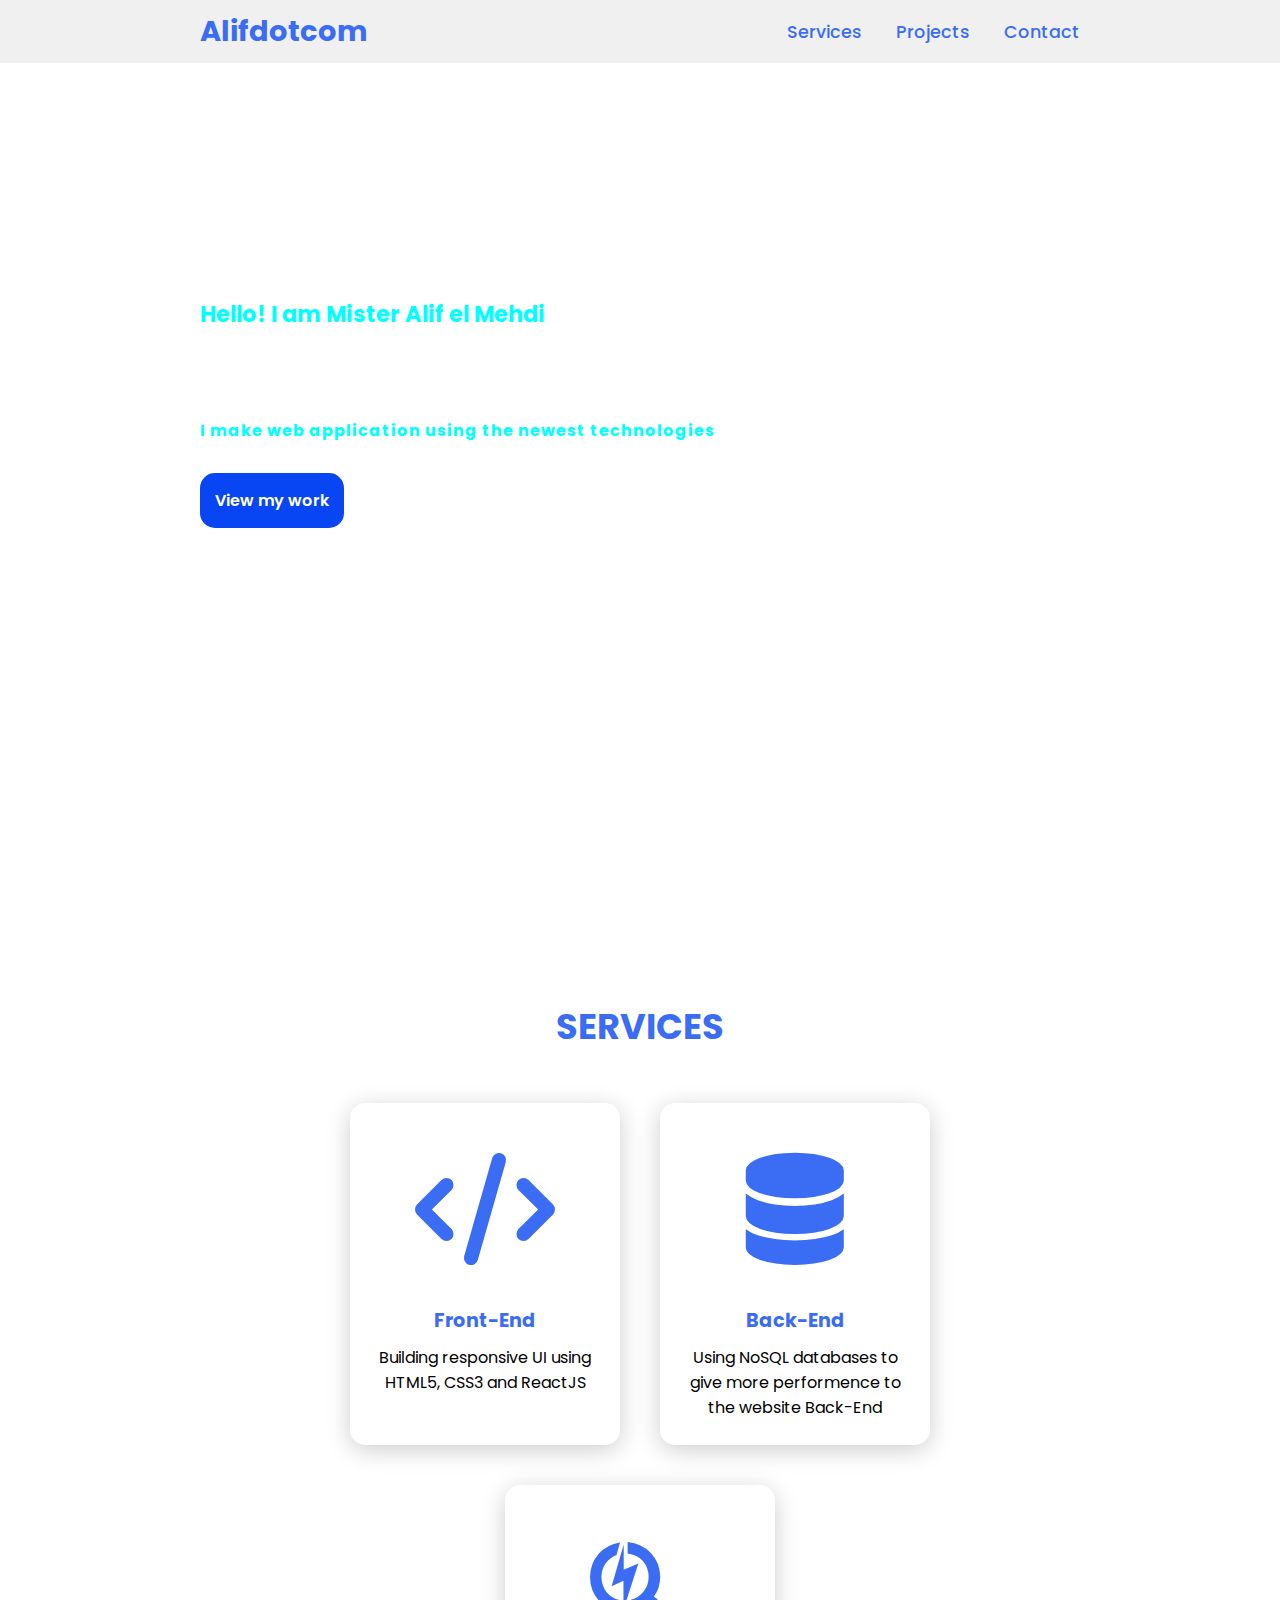
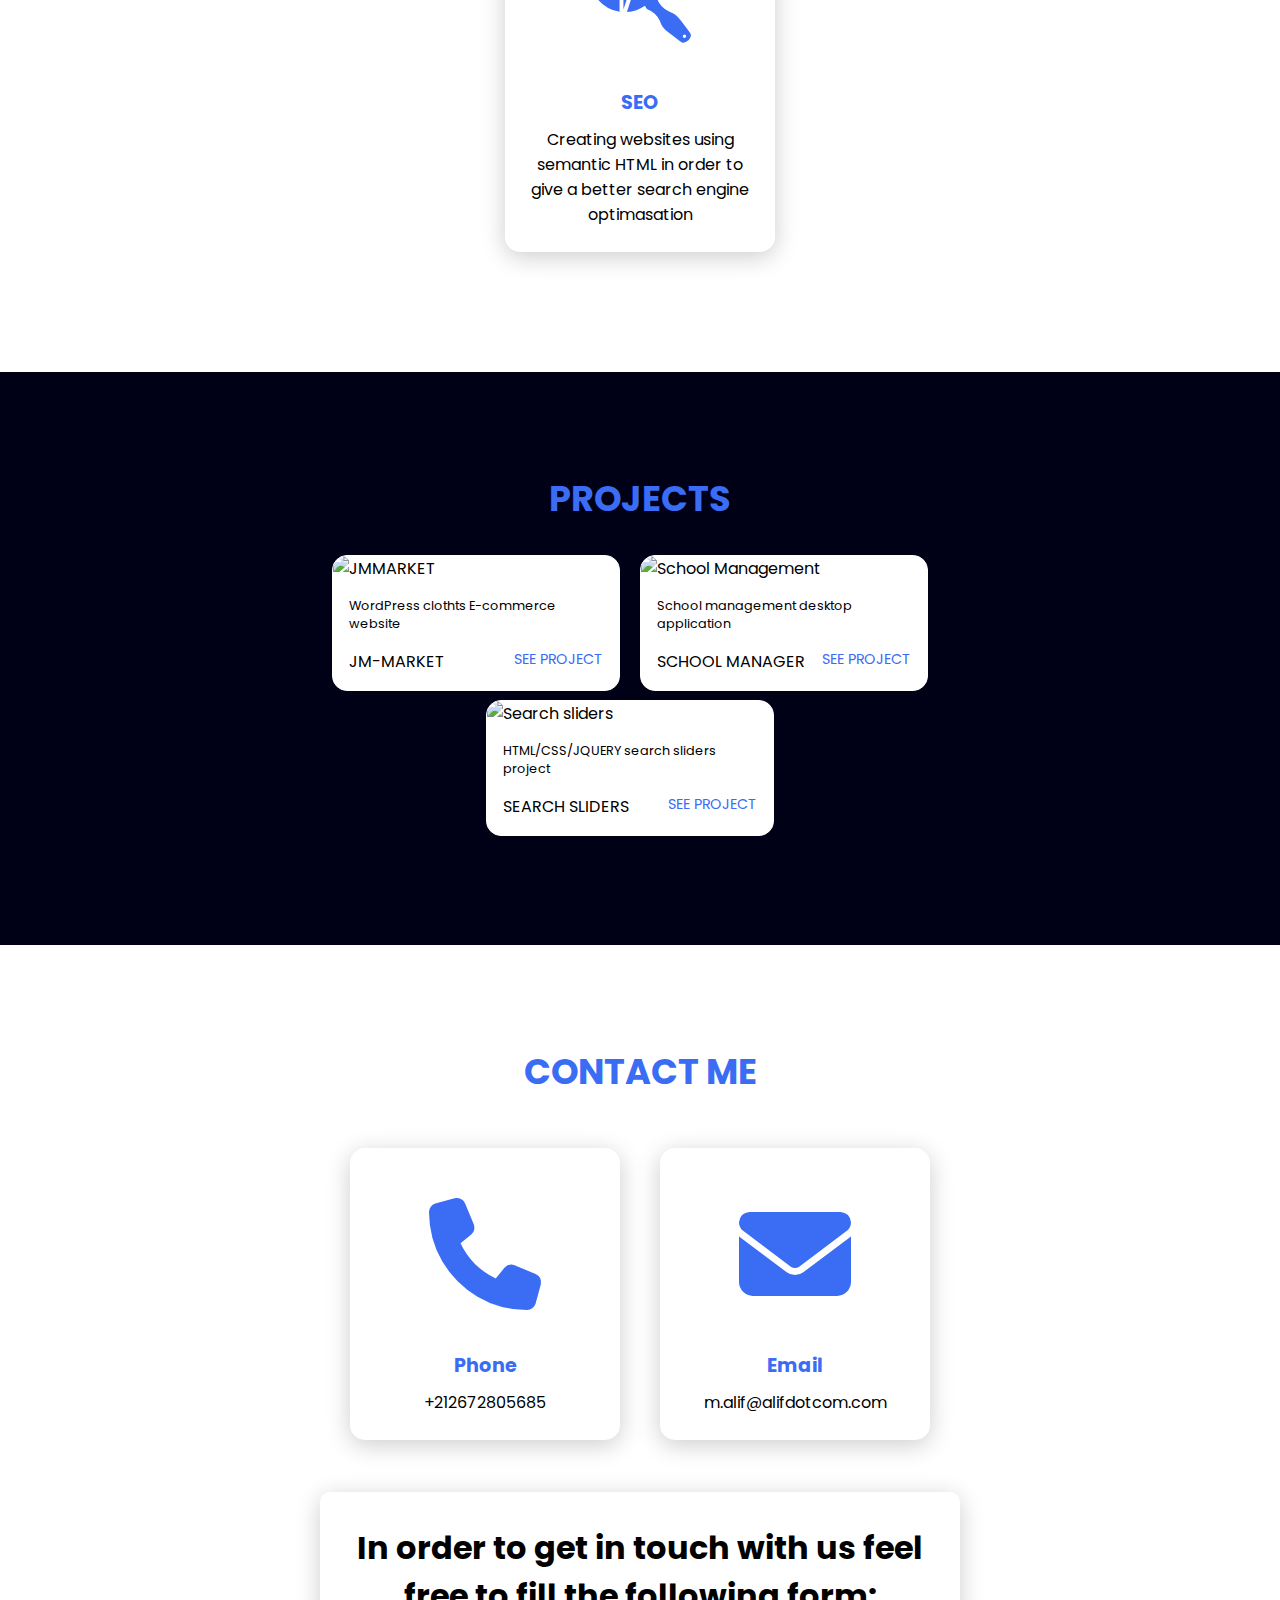
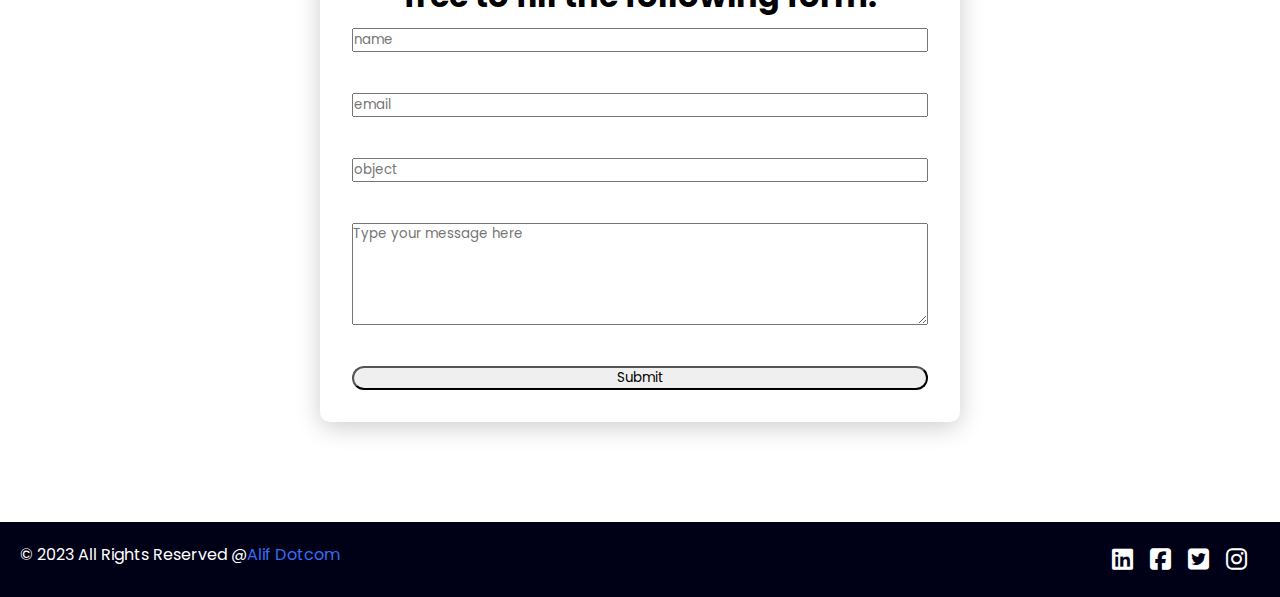
==== index.html @ 512765c0 "Rename 14.html to index.html" ====
<!DOCTYPE html>
<html lang="en">
<head>
    <meta charset="UTF-8">
    <meta http-equiv="X-UA-Compatible" content="IE=edge">
    <meta name="viewport" content="width=device-width, initial-scale=1.0">
    <link rel="stylesheet" href="https://cdnjs.cloudflare.com/ajax/libs/font-awesome/6.3.0/css/all.min.css">
    <link rel="stylesheet" href="14.css">
    <title>Alif Dotcom</title>
</head>
<body>
    <header>
        <a href="#" class="logo">Alifdotcom</a>
        <nav class="navigation">
            <a href="#services">Services</a>
            <a href="#projects">Projects</a>
            <a href="#contact">Contact</a>
        </nav>
    </header>

    <section class="main">
        <div>
            <h2>Hello! I am Mister Alif el Mehdi <br><span>Web Full-stack Developper</span></h2>
            <h3>I make web application using the newest technologies</h3>
            <a href="#projects" class="mainBtn">View my work</a>
            <div class="social-icons">
                <a href=""><i class="fa-brands fa-linkedin"></i></a>
                <a href=""><i class="fa-brands fa-square-facebook"></i></a>
                <a href=""><i class="fa-brands fa-square-twitter"></i></a> 
                <a href=""><i class="fa-brands fa-instagram"></i></a>
            </div>
        </div>
    </section>
    <section class="cards" id="services">
        <h2 class="title">Services</h2>
        <div class="content">
            <div class="card">
                <div class="icon">
                    <i class="fa-solid fa-code"></i>
                </div>
                <div class="info">
                    <h3>Front-End</h3>
                    <p>Building responsive UI using HTML5, CSS3 and ReactJS </p>
                </div>
            </div>
            <div class="card">
                <div class="icon">
                    <i class="fa-solid fa-database"></i>
                </div>
                <div class="info">
                    <h3>Back-End</h3>
                    <p>Using NoSQL databases to give more performence to the website Back-End</p>
                </div>
            </div>
            <div class="card">
                <div class="icon">
                    <i class="fa-brands fa-searchengin"></i>
                </div>
                <div class="info">
                    <h3>SEO</h3>
                    <p>Creating websites using semantic HTML in order to give  a better search engine optimasation</p>
                </div>
            </div>
        </div>
    </section>
    <section class="projects" id="projects">
        <h2 class="title">Projects</h2>
        <div class="content">
            <div class="pcard">
                <div class="project-image">
                    <img src="https://images.freeimages.com/365/images/previews/e53/free-e-commerce-web-site-psd-55618.png" alt="JMMARKET">
                </div>
                <div class="project-info">
                    <p class="project-category">WordPress clothts E-commerce website</p>
                    <strong class="project-title">
                        <span>JM-Market</span>
                        <a href="#" class="see-project">See project</a>
                    </strong>
                </div>
            </div>
            <div class="pcard">
                <div class="project-image">
                    <img src="https://images.pexels.com/photos/270632/pexels-photo-270632.jpeg?auto=compress&cs=tinysrgb&w=600" alt="School Management">
                </div>
                <div class="project-info">
                    <p class="project-category">School management desktop application</p>
                    <strong class="project-title">
                        <span>School Manager</span>
                        <a href="#" class="see-project">See project</a>
                    </strong>
                </div>
            </div>
            <div class="pcard">
                <div class="project-image">
                    <img src="https://images.pexels.com/photos/3803517/pexels-photo-3803517.jpeg?auto=compress&cs=tinysrgb&w=600" alt="Search sliders">
                </div>
                <div class="project-info">
                    <p class="project-category">HTML/CSS/JQUERY search sliders project</p>
                    <strong class="project-title">
                        <span>Search sliders</span>
                        <a href="#" class="see-project">See project</a>
                    </strong>
                </div>
            </div>
            
        </div>
    </section>
    <section>
        <div class="cards-contact" id="contact">
        <h2 class="title">Contact me</h2>
        <div class="content">
            <div class="card">
                <div class="icon">
                    <i class="fa-solid fa-phone"></i>
                </div>
                <div class="info">
                    <h3>Phone</h3>
                    <p>+212672805685</p>
                </div>
            </div>
            <div class="card">
                <div class="icon">
                    <i class="fa-solid fa-envelope"></i>
                </div>
                <div class="info">
                    <h3>Email</h3>
                    <p>m.alif@alifdotcom.com</p>
                </div>
            
        </div></div>

        <div class="form">
            <h1>In order to get in touch with us feel free to fill the following form:

            </h1>
            <input type="text" placeholder="name"><br>
            <input type="email" placeholder="email"><br>
            <input type="object" placeholder="object"><br>
           
            <textarea name="" id="" cols="30" rows="5" placeholder="Type your message here"></textarea><br>
            <input class="Button" type="submit" value="Submit">
        </div>
       
    </section>
    <footer class="footer">
        <p class="footertitle">© 2023 All Rights Reserved @<span>Alif Dotcom</span></p>
        <div class="social-icons">
            <a href="#"><i class="fa-brands fa-linkedin"></i></a>
            <a href="#"><i class="fa-brands fa-square-facebook"></i></a>
            <a href="#"><i class="fa-brands fa-square-twitter"></i></a> 
            <a href="#"><i class="fa-brands fa-instagram"></i></a>
        </div>
    </footer>
</body>
</html>
---- 14.css ----
@import url('https://fonts.googleapis.com/css2?family=Poppins:ital,wght@0,100;0,200;0,300;0,400;0,500;0,600;0,700;0,800;0,900;1,100;1,200;1,300;1,400;1,500;1,600;1,700;1,800;1,900&display=swap');
*{
    font-family: 'Poppins', sans-serif;
    margin: 0;
    padding: 0;
    box-sizing: border-box;
    scroll-behavior: smooth;
}

header{
    background-color: #f0f0f0;
    width: 100%;
    position: fixed;
    z-index: 999;
    display: flex;
    justify-content: space-between;
    align-items: center;
    padding: 10px 200px;
}
 .logo{
    text-decoration: none;
    color: #3a6cf4;
    font-weight: 700;
    font-size: 1.8em;

 }

 .navigation a{
    text-decoration: none;
    color: #3a6cf4;
    font-weight: 500;
    font-size: 1.1em;
    padding-left: 30px;
}

.navigation a:hover{
    color: #601cfc;
}
.form{
    display: flex;
    flex-direction: column;
    width: 50vw;
    margin: auto;
    gap: 0.5rem;
    text-align: center;
    margin-top: 2rem;
    box-shadow: 0 5px 25px rgba(1, 1, 1, 20%);
    padding: 2rem;
    border-radius: 10px;
}

section{
    padding: 100px 200px;
}

.main{
    width: 100%;
    min-height: 100vh;
    display: flex;
    align-items: center;
    background: url("https://images.pexels.com/photos/373543/pexels-photo-373543.jpeg?auto=compress&cs=tinysrgb&w=1260&h=750&dpr=2") no-repeat;
    background-size: cover;
    background-position: center;
    background-attachment: fixed;
}

.main h2{
    color: cyan;
    font-size: 1.4em;
    font-weight: 5000;
}

.main h2 span{
    display: inline-block;
    margin-top: 10px;
    color :  #fff;
    font-size: 2em;
    font-weight: 600;
}

.main h3{
    color: cyan;
    font-size: 1em;
    letter-spacing: 1px;
    margin-top: 10px;
    margin-bottom: 30px;
}

.mainBtn{
    text-decoration: none;
    color: #ffffff;
    background-color: #0846f3;
    font-size: 1em;
    font-weight: 600;
    display: inline-block;
    padding: 0.9375em;
    border-radius: 15px;
    margin-bottom: 40px;
    transition: 0.7s ease;
}

.mainBtn:hover{
    transform: scale(1.1);
    background-color: #0031b8;
}

.social-icons a{
    font-size: 1.5em;
    color: #fff;
    padding-right: 13px;
}
.Button{
    border-radius: 20px;

}

.fa-brands{
    
    transition: .3s ease;
}

.fa-brands:hover{
    color:black;
    }
   



.title{
    display: flex;
    justify-content: center;
    color: #3a6cf4;
    font-size: 2.2em;
    font-weight: 700;
    margin-bottom: 30px;
    text-transform: uppercase;
}

.content{
    display: flex;
    justify-content: center;
    flex-direction: row;
    flex-wrap: wrap;
}

.card{
    background-color: #fff;
    width: 270px;
    box-shadow: 0 5px 25px rgba(1, 1, 1, 20%);
    border-radius: 15px;
    padding: 25px;
    margin: 20px;
    transition: 0.7 ease;
}

.card:hover{
    transform: scale(1.1);
}

.icon{
    color: #3a6cf4;
    font-size: 7em;
    text-align: center;
}

.info{
    text-align: center;
}

.info h3{
    color: #3a6cf4;
    font-size: 1.2em;
    font-weight: 700;
    margin: 10px;
}

.projects{
    background-color: #000016;
}

.projects .content{
    margin-top: 30px;

}

.pcard{
    background-color: #fff;
    border: 1px solid #fff;
    min-height: 1em;
    width: 18em;
    overflow: hidden;
    border-radius: 15px;
    margin-right: 20px;
    margin-bottom: 9px;
    transition: 0.7s ease;

}

.pcard:hover{
    transform: scale(1.06);
}


.project-image img{
    width: 100%;
}

.pcard:hover .project-image{
    opacity: 0.8;
}

.project-info{
    padding: 1em;
}

.project-category{
    font-size: 0.8em;
    color: #000;
}

.project-title {
    display: flex;
    justify-content: space-between;
    text-transform: uppercase;
    margin-top: 16px;
    font-weight: 400;
}

.see-project{
    font-size: 0.9em;
    text-decoration: none;
    color: #3a6cf4;
    
}

.see-project:hover{
    color: #601cfc;
}

.contact .icons{
    font-size: 4.5em;
}

.contact .info p{
    font-size: 1.5em;
}

.footer{
    background-color: #000016;
    color: #fff;
    padding: 20px;
    display: flex;
    justify-content: space-between;
}

.footertitle{
    font-size: 1em;
    font-weight: 400;
}

.footertitle span{
    color: #3a6cf4;
}

.footer .social-icons{
    font-size: 1em;
}
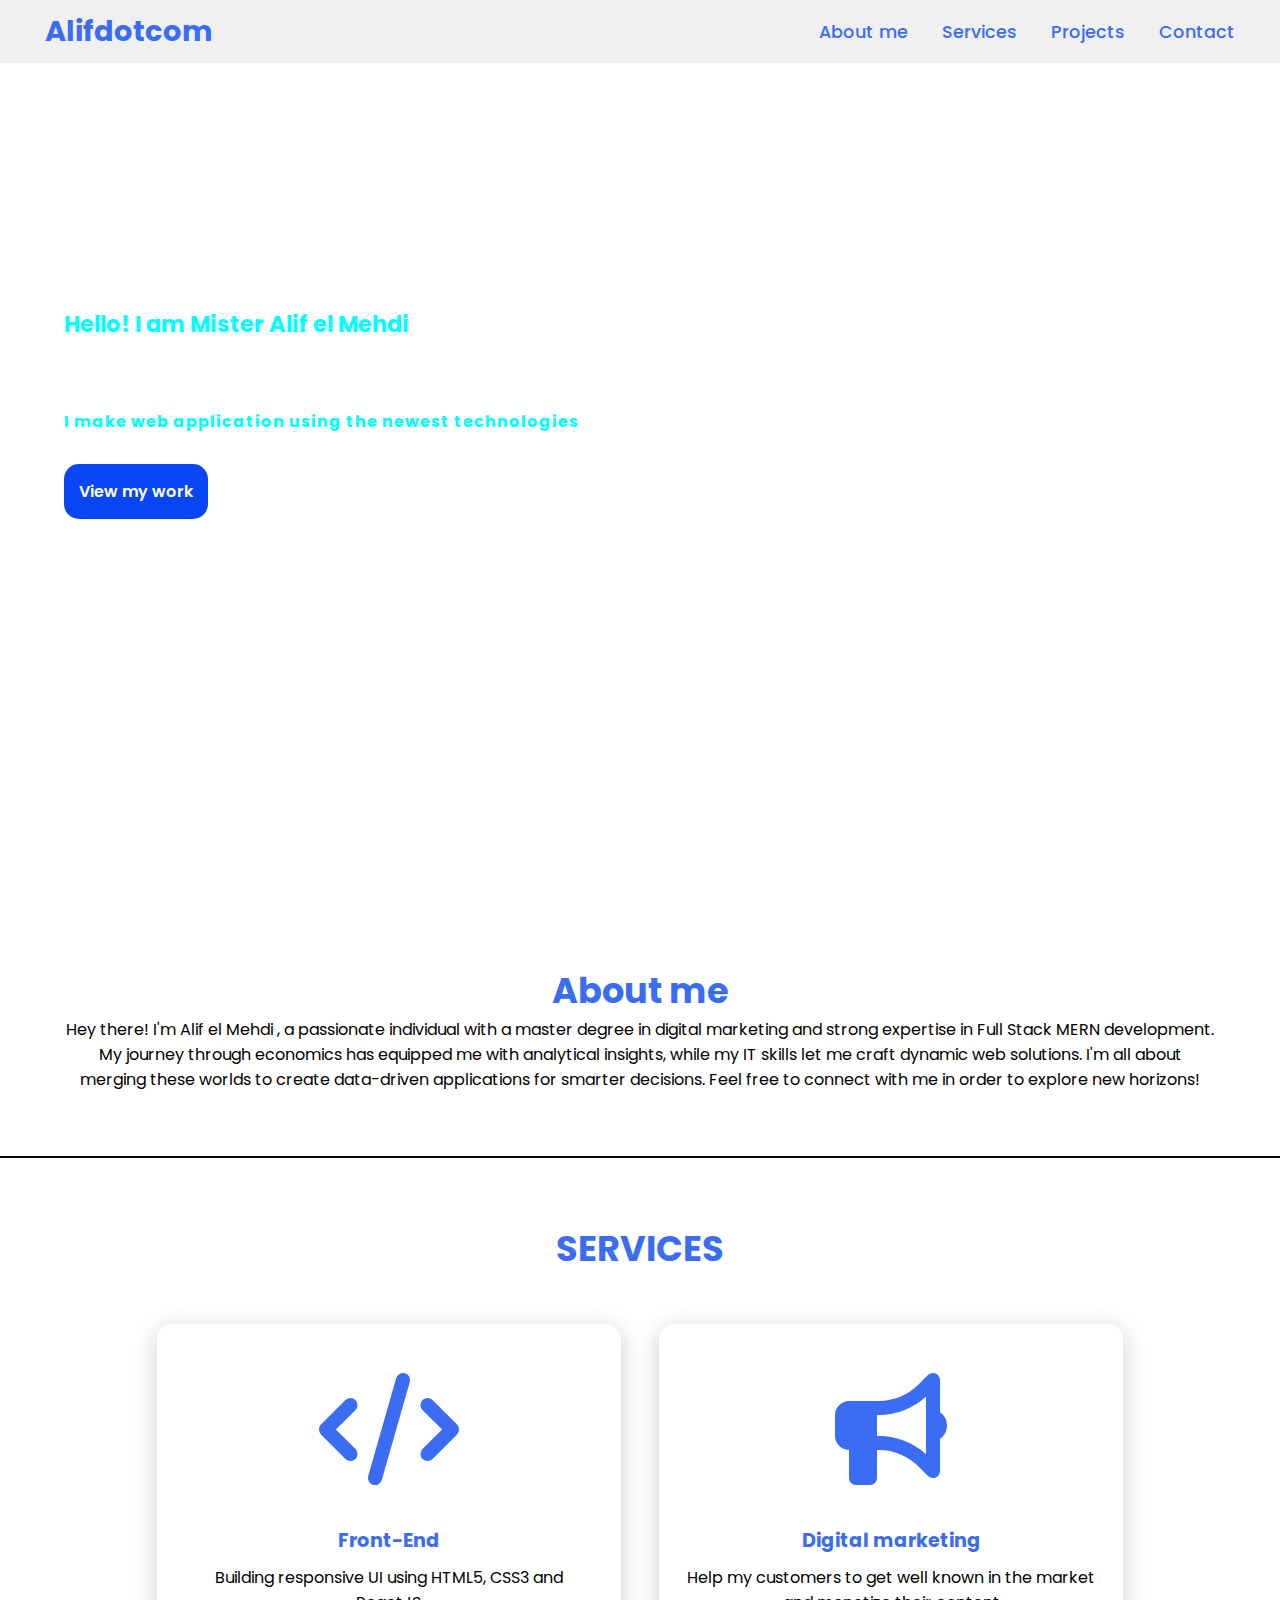
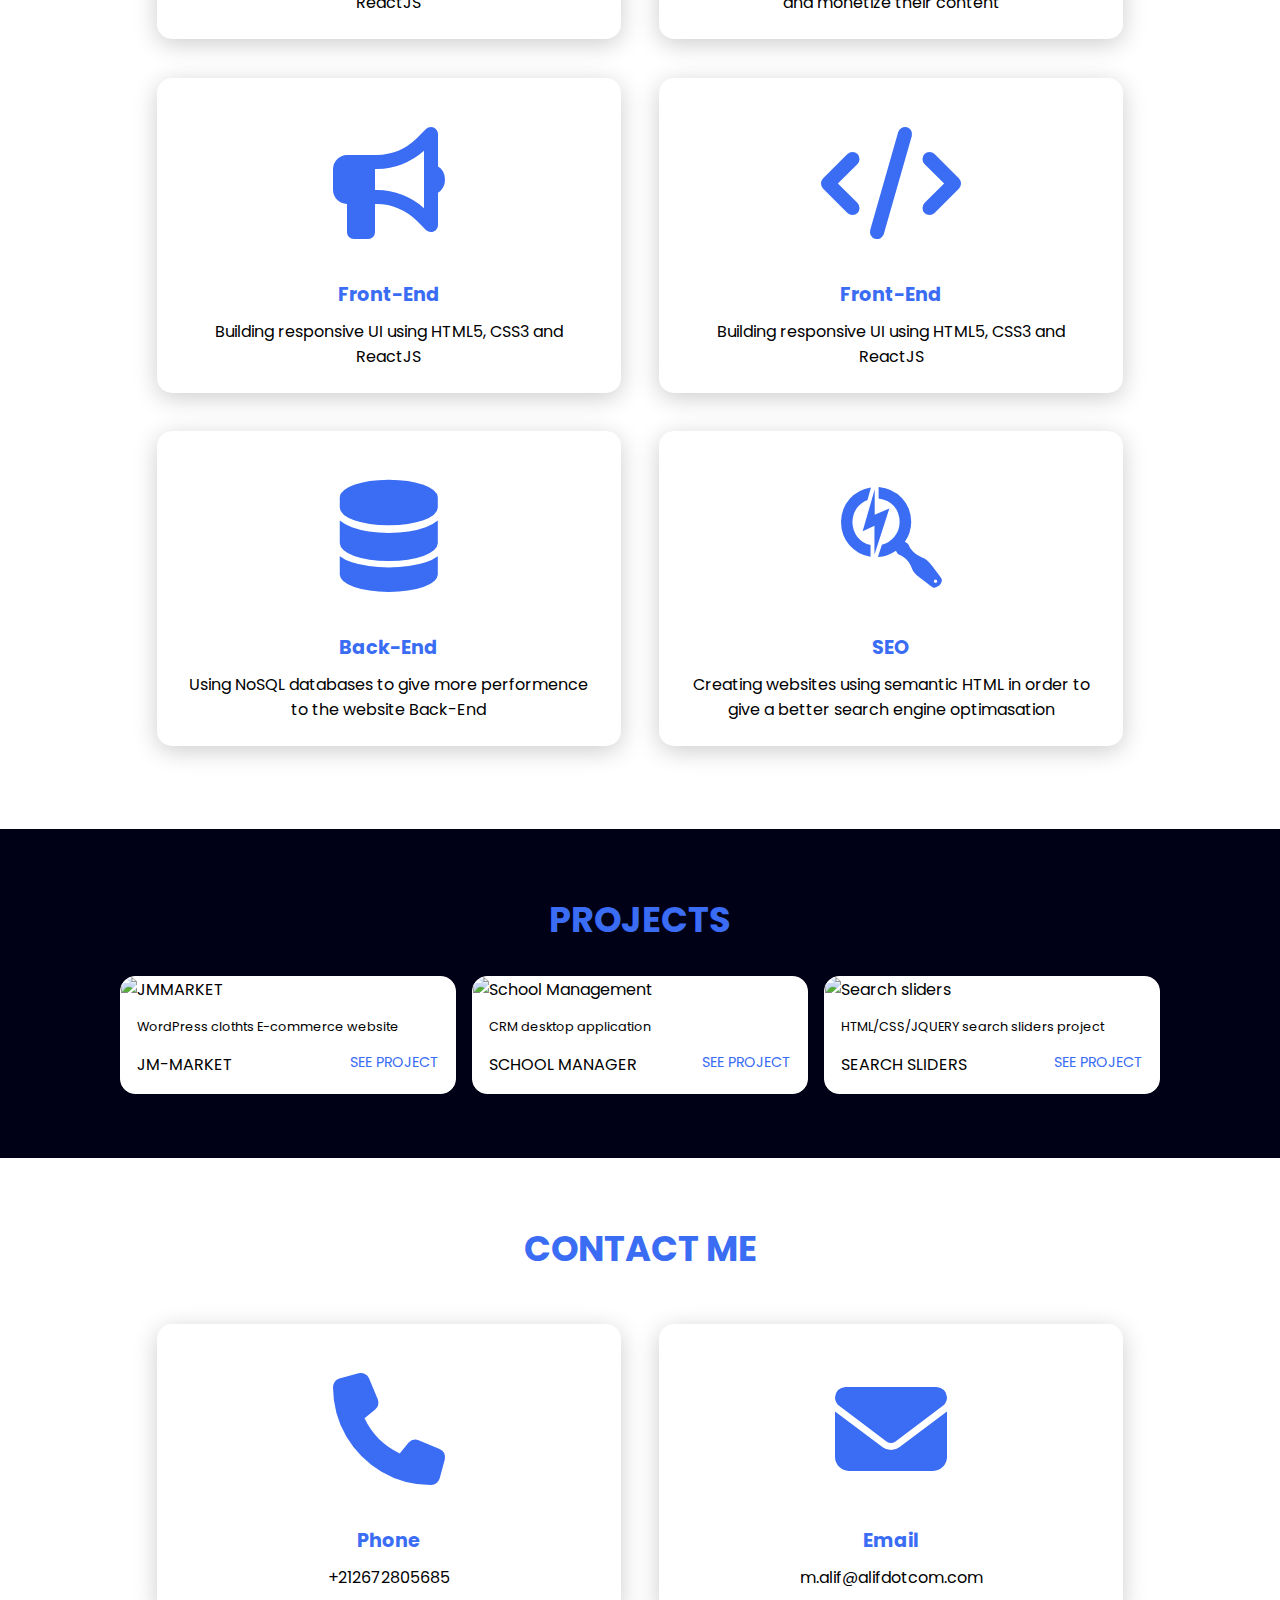
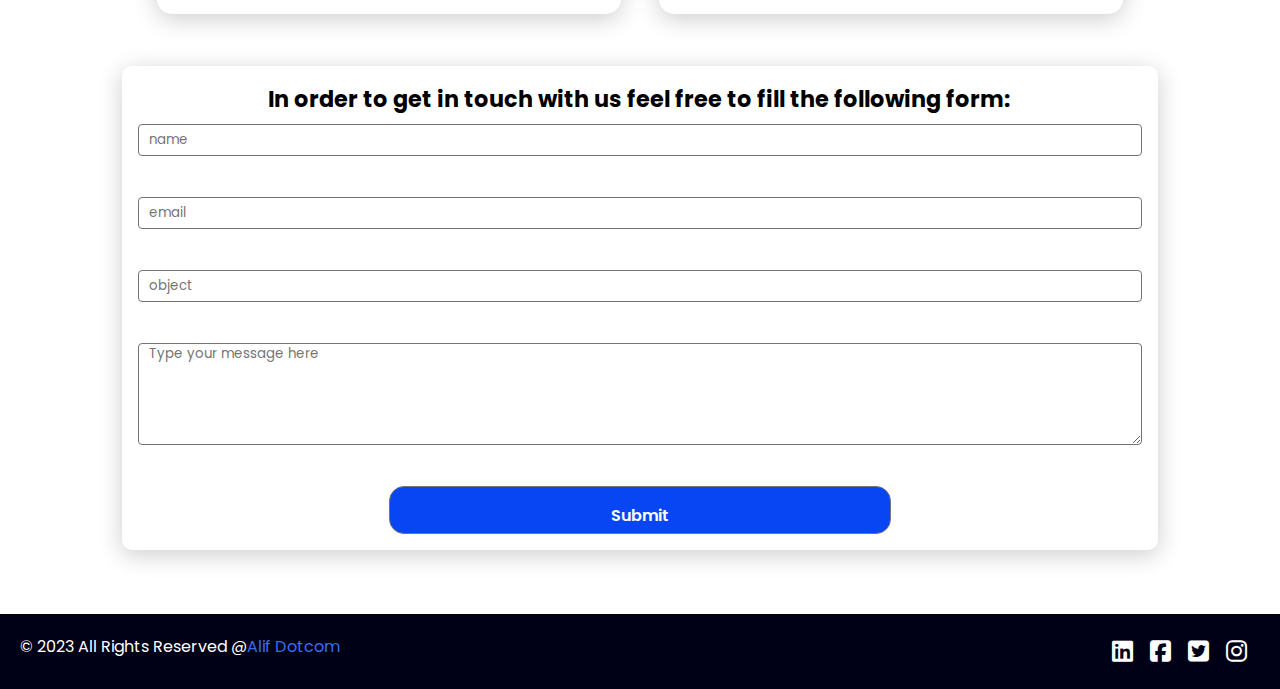
==== commit 08566765: "Merge branch 'master' of https://github.com/Lv47/PORTFOLIO" ====
--- a/index.html
+++ b/index.html
@@ -12,12 +12,15 @@
     <header>
         <a href="#" class="logo">Alifdotcom</a>
         <nav class="navigation">
+            <a href="#About me">About me</a>
             <a href="#services">Services</a>
             <a href="#projects">Projects</a>
             <a href="#contact">Contact</a>
+            
+
+
         </nav>
     </header>
-
     <section class="main">
         <div>
             <h2>Hello! I am Mister Alif el Mehdi <br><span>Web Full-stack Developper</span></h2>
@@ -31,9 +34,45 @@
             </div>
         </div>
     </section>
+    <section class="About-me " id="About me">
+
+        <h1 class="title1">About me</h1>
+        <p>Hey there! I'm Alif el Mehdi , a passionate individual with a master  degree in digital marketing and strong  expertise in Full Stack MERN development. My journey through economics has equipped me with analytical insights, while my IT skills let me craft dynamic web solutions. I'm all about merging these worlds to create data-driven applications for smarter decisions. Feel free to connect with me in order  to explore new horizons!</p>
+        
+          
+
+
+ </section>
     <section class="cards" id="services">
         <h2 class="title">Services</h2>
         <div class="content">
+            <div class="card">
+                <div class="icon">
+                    <i class="fa-solid fa-code"></i>
+                </div>
+                <div class="info">
+                    <h3>Front-End</h3>
+                    <p>Building responsive UI using HTML5, CSS3 and ReactJS </p>
+                </div>
+            </div>
+            <div class="card">
+                <div class="icon">
+                    <i class="fa-solid fa-bullhorn"></i>
+                </div>
+                <div class="info">
+                    <h3>Digital marketing</h3>
+                    <p>Help my customers to get well known in the market and monetize their content </p>
+                </div>
+            </div>
+            <div class="card">
+                <div class="icon">
+                    <i class="fa-solid fa-bullhorn"></i>
+                </div>
+                <div class="info">
+                    <h3>Front-End</h3>
+                    <p>Building responsive UI using HTML5, CSS3 and ReactJS </p>
+                </div>
+            </div>
             <div class="card">
                 <div class="icon">
                     <i class="fa-solid fa-code"></i>
@@ -83,7 +122,7 @@
                     <img src="https://images.pexels.com/photos/270632/pexels-photo-270632.jpeg?auto=compress&cs=tinysrgb&w=600" alt="School Management">
                 </div>
                 <div class="project-info">
-                    <p class="project-category">School management desktop application</p>
+                    <p class="project-category">CRM  desktop application</p>
                     <strong class="project-title">
                         <span>School Manager</span>
                         <a href="#" class="see-project">See project</a>
@@ -138,7 +177,7 @@
             <input type="object" placeholder="object"><br>
            
             <textarea name="" id="" cols="30" rows="5" placeholder="Type your message here"></textarea><br>
-            <input class="Button" type="submit" value="Submit">
+            <input id="btn" type="submit" value="Submit">
         </div>
        
     </section>
--- a/14.css
+++ b/14.css
@@ -15,7 +15,7 @@
     display: flex;
     justify-content: space-between;
     align-items: center;
-    padding: 10px 200px;
+    padding: 10px 45px;
 }
  .logo{
     text-decoration: none;
@@ -39,19 +39,31 @@
 .form{
     display: flex;
     flex-direction: column;
-    width: 50vw;
+    width: 90%;
     margin: auto;
     gap: 0.5rem;
     text-align: center;
     margin-top: 2rem;
     box-shadow: 0 5px 25px rgba(1, 1, 1, 20%);
-    padding: 2rem;
+    padding: 1rem;
     border-radius: 10px;
 }
 
-section{
-    padding: 100px 200px;
-}
+.form h1{
+    font-size: 1.4rem;
+}
+
+.form input{
+    height: 2rem;
+}
+
+
+.form input,.form textarea{
+    border-radius: 4px;
+    border: 0.5px solid #757474;
+    padding-left: 10px;
+}
+
 
 .main{
     width: 100%;
@@ -66,7 +78,7 @@
 
 .main h2{
     color: cyan;
-    font-size: 1.4em;
+    font-size: 1.4rem;
     font-weight: 5000;
 }
 
@@ -74,13 +86,13 @@
     display: inline-block;
     margin-top: 10px;
     color :  #fff;
-    font-size: 2em;
+    font-size: 2rem;
     font-weight: 600;
 }
 
 .main h3{
     color: cyan;
-    font-size: 1em;
+    font-size: 1rem;
     letter-spacing: 1px;
     margin-top: 10px;
     margin-bottom: 30px;
@@ -141,15 +153,16 @@
     justify-content: center;
     flex-direction: row;
     flex-wrap: wrap;
+    width: 100%;
 }
 
 .card{
     background-color: #fff;
-    width: 270px;
+    width: 29rem;
     box-shadow: 0 5px 25px rgba(1, 1, 1, 20%);
     border-radius: 15px;
-    padding: 25px;
-    margin: 20px;
+    padding: 1.5rem;
+    margin: 1.2rem;
     transition: 0.7 ease;
 }
 
@@ -174,12 +187,26 @@
     margin: 10px;
 }
 
+section{
+    padding: 4rem;
+}
+
 .projects{
+    display: flex;
+    flex-wrap: wrap;
+    flex-direction: column;
     background-color: #000016;
+    width: 100%;
+    padding: 4rem;
 }
 
 .projects .content{
-    margin-top: 30px;
+    
+    width: 100%;
+    display: flex;
+    flex-wrap: wrap;
+    gap: 1rem;
+
 
 }
 
@@ -187,11 +214,9 @@
     background-color: #fff;
     border: 1px solid #fff;
     min-height: 1em;
-    width: 18em;
+    width: 21rem;
     overflow: hidden;
     border-radius: 15px;
-    margin-right: 20px;
-    margin-bottom: 9px;
     transition: 0.7s ease;
 
 }
@@ -233,6 +258,20 @@
     
 }
 
+.About-me{
+     text-align: center;
+     border-bottom: solid 2px black;
+}
+
+     
+.title1{
+   font-size: 2.2em;
+   color: #3a6cf4;
+   
+
+}
+
+
 .see-project:hover{
     color: #601cfc;
 }
@@ -264,4 +303,30 @@
 
 .footer .social-icons{
     font-size: 1em;
-}+}
+
+#btn{
+    text-decoration: none;
+    color: #ffffff;
+    background-color: #0846f3;
+    font-size: 1em;
+    font-weight: 600;
+    padding: 1rem ;
+    border-radius: 15px;
+    width: 50%;
+    height: 3rem;
+    transition: 0.7s ease;
+    margin: auto;
+}
+
+#btn:hover{
+    transform: scale(1.1);
+    background-color: #0031b8;
+}
+
+@media screen and (min-width: 352px) {
+    form{
+        width: 100%;
+        padding: 2rem;
+    }
+  }